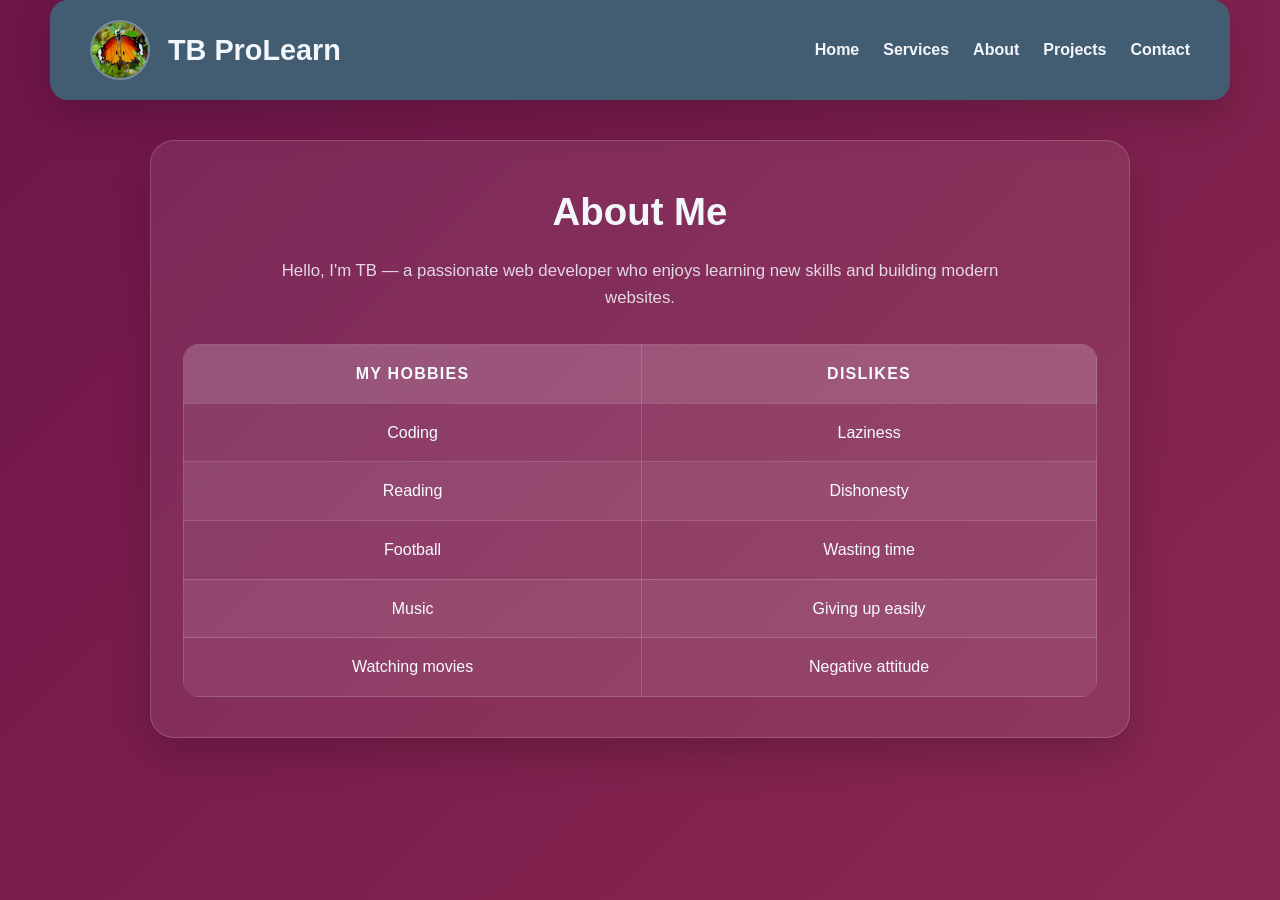
==== about.html @ 7f5a57a0 "first commit" ====
<!DOCTYPE html>
<html lang="en">
<head>
    <meta charset="UTF-8">
    <meta name="viewport" content="width=device-width, initial-scale=1.0">
    <title>TB ProLearn | About</title>
    <link rel="stylesheet" href="styles/about.css">
</head>
<body>
    <header>
        <nav aria-label="Primary navigation">
            <a href="index.html" class="logo">
                <img src="image/image1.jpg" alt="TB ProLearn logo">
                <span>TB ProLearn</span>
            </a>
            <div class="nav-items">
                <ul>
                    <li><a href="index.html">Home</a></li>
                    <li><a href="service.html">Services</a></li>
                    <li><a href="about.html">About</a></li>
                    <li><a href="project.html">Projects</a></li>
                    <li><a href="contact.html">Contact</a></li>
                </ul>
            </div>
        </nav>
    </header>

    <main>
        <section class="about">
            <h1>About Me</h1>
            <p>Hello, I'm TB — a passionate web developer who enjoys learning new skills and building modern websites.</p>
            <table>
                <thead>
                    <tr>
                        <th>My Hobbies</th>
                        <th>Dislikes</th>
                    </tr>
                </thead>
                <tbody>
                    <tr>
                        <td>Coding</td>
                        <td>Laziness</td>
                    </tr>
                    <tr>
                        <td>Reading</td>
                        <td>Dishonesty</td>
                    </tr>
                    <tr>
                        <td>Football</td>
                        <td>Wasting time</td>
                    </tr>
                    <tr>
                        <td>Music</td>
                        <td>Giving up easily</td>
                    </tr>
                    <tr>
                        <td>Watching movies</td>
                        <td>Negative attitude</td>
                    </tr>
                </tbody>
            </table>
        </section>
    </main>
</body>
</html>
---- styles/about.css ----
@import url("style.css");

.about {
    max-width: 980px;
    margin: 40px auto;
    padding: 40px 32px;
    background: rgba(255, 255, 255, 0.08);
    border: 1px solid rgba(255, 255, 255, 0.16);
    border-radius: var(--radius);
    box-shadow: var(--shadow);
    text-align: center;
}

.about h1 {
    font-size: clamp(2rem, 3vw, 3rem);
    margin-bottom: 16px;
}

.about p {
    max-width: 720px;
    margin: 0 auto 32px;
    color: var(--text-muted);
    font-size: 1.05rem;
}

.about table {
    width: 100%;
    border-collapse: collapse;
    background: rgba(255, 255, 255, 0.08);
    border-radius: 16px;
    overflow: hidden;
    margin-top: 24px;
}

.about th,
.about td {
    padding: 16px 20px;
    border: 1px solid rgba(255, 255, 255, 0.16);
    color: #f7fbff;
}

.about th {
    background: rgba(255, 255, 255, 0.12);
    text-transform: uppercase;
    letter-spacing: 0.08em;
}

.about tbody tr:nth-child(even) {
    background: rgba(255, 255, 255, 0.05);
}

.about tbody tr:hover {
    background: rgba(255, 255, 255, 0.1);
}

@media (max-width: 900px) {
    .about {
        padding: 32px 24px;
    }
    .about table th,
    .about table td {
        padding: 14px 12px;
    }
}

@media (max-width: 600px) {
    .about {
        margin: 24px 16px;
    }
    .about p {
        font-size: 1rem;
    }
}
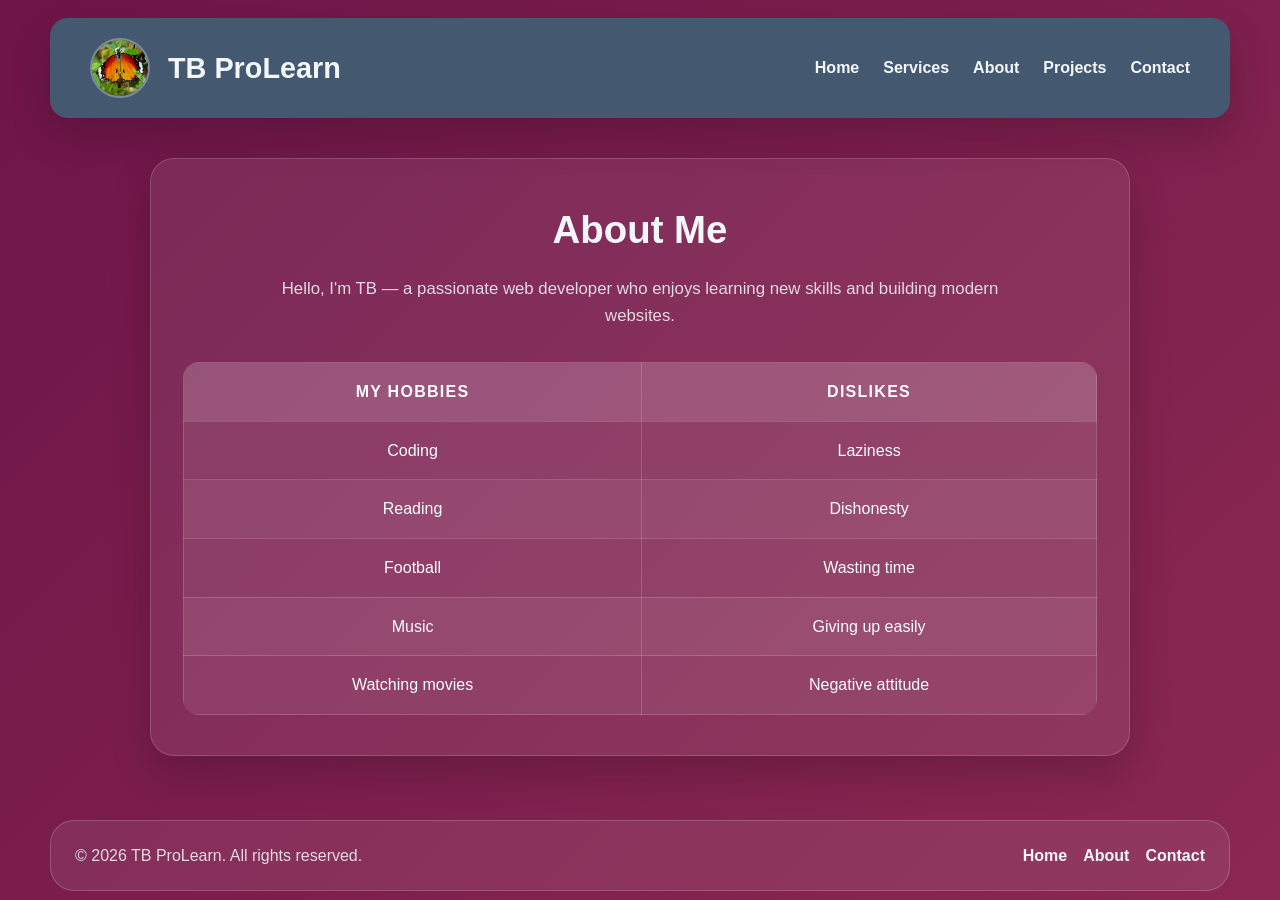
==== commit d85efea4: "first commit" ====
--- a/about.html
+++ b/about.html
@@ -61,5 +61,14 @@
             </table>
         </section>
     </main>
+
+    <footer class="site-footer">
+        <p>© 2026 TB ProLearn. All rights reserved.</p>
+        <div class="footer-links">
+            <a href="index.html">Home</a>
+            <a href="about.html">About</a>
+            <a href="contact.html">Contact</a>
+        </div>
+    </footer>
 </body>
 </html>
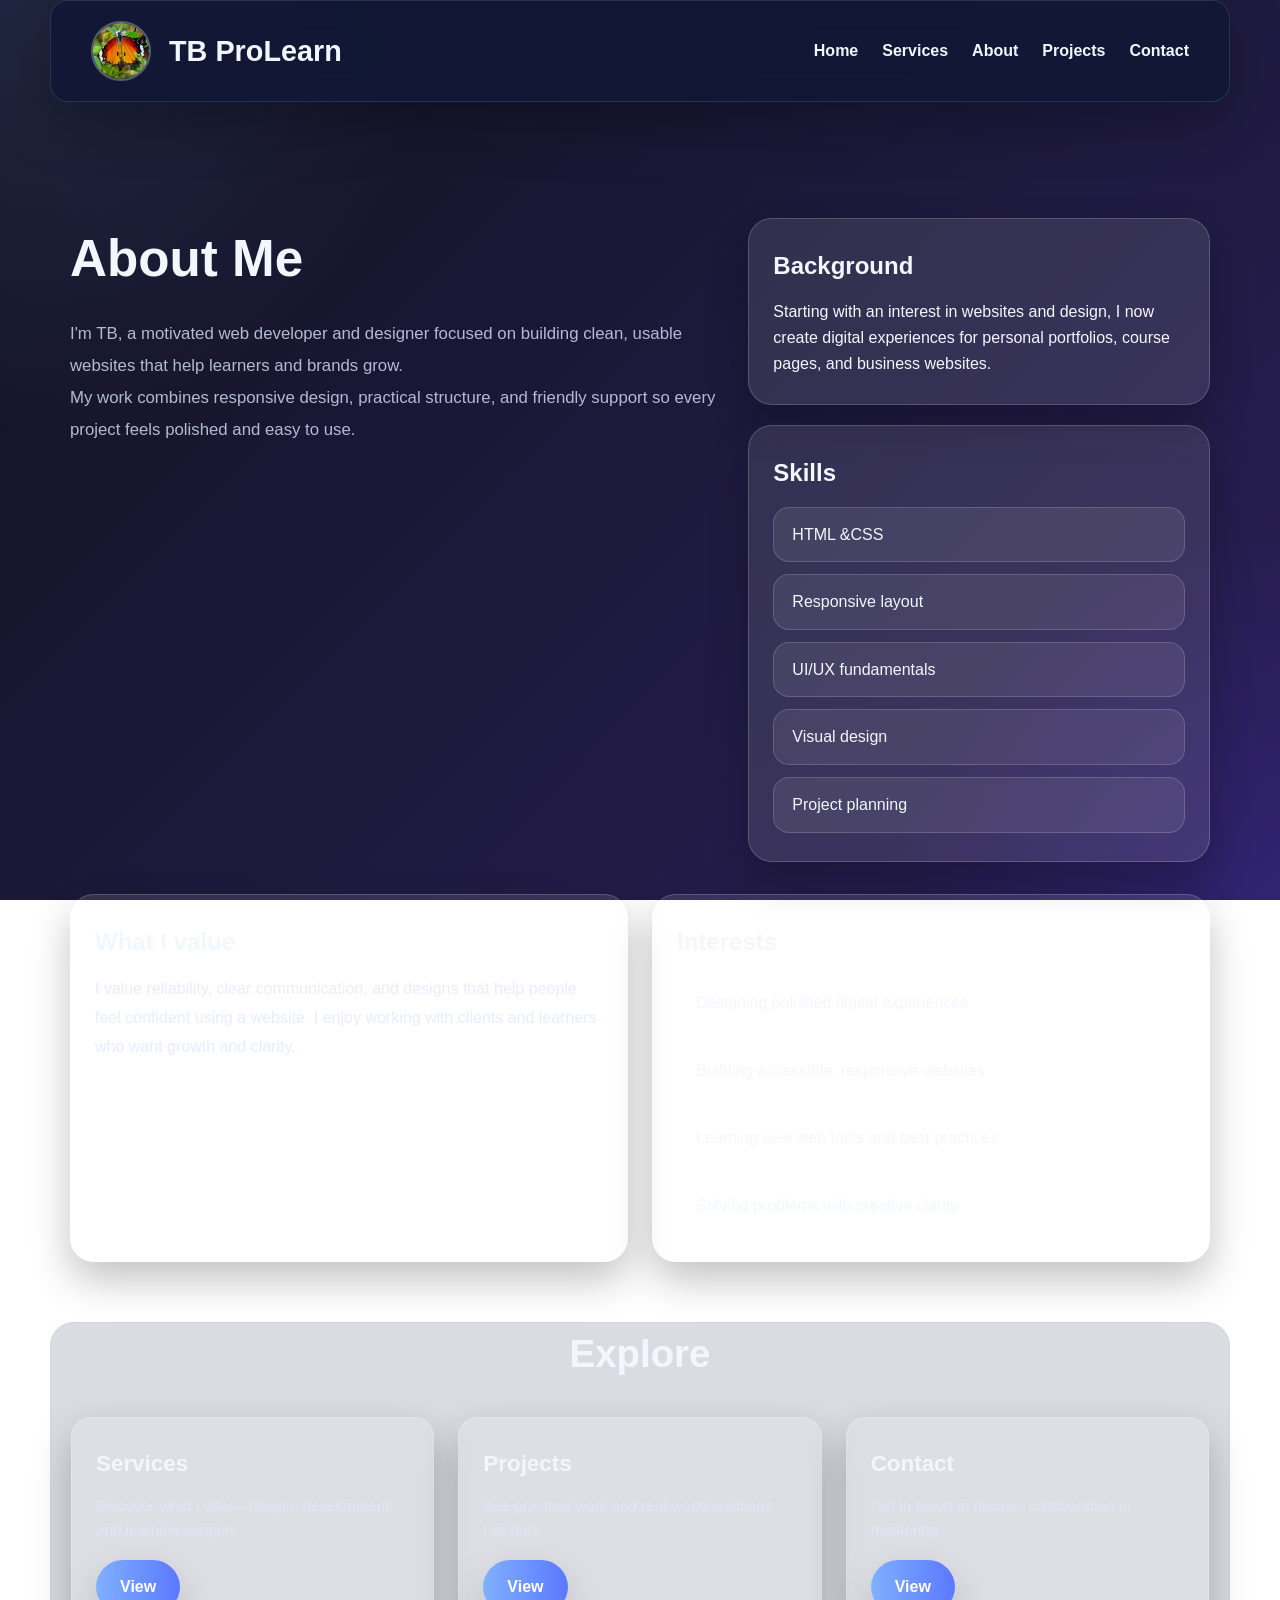
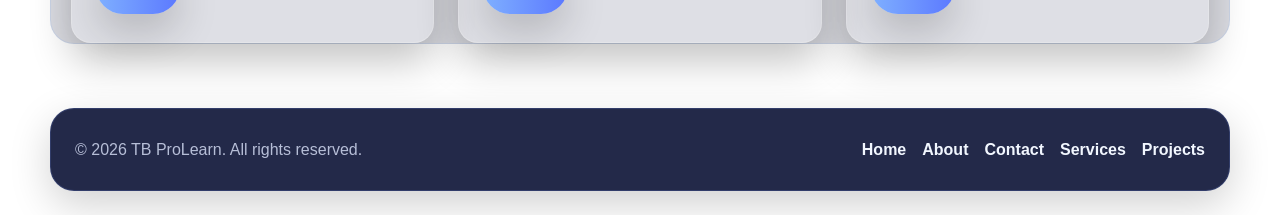
==== commit 644840b4: "still working on the Portfoloi" ====
--- a/about.html
+++ b/about.html
@@ -26,39 +26,65 @@
     </header>
 
     <main>
-        <section class="about">
-            <h1>About Me</h1>
-            <p>Hello, I'm TB — a passionate web developer who enjoys learning new skills and building modern websites.</p>
-            <table>
-                <thead>
-                    <tr>
-                        <th>My Hobbies</th>
-                        <th>Dislikes</th>
-                    </tr>
-                </thead>
-                <tbody>
-                    <tr>
-                        <td>Coding</td>
-                        <td>Laziness</td>
-                    </tr>
-                    <tr>
-                        <td>Reading</td>
-                        <td>Dishonesty</td>
-                    </tr>
-                    <tr>
-                        <td>Football</td>
-                        <td>Wasting time</td>
-                    </tr>
-                    <tr>
-                        <td>Music</td>
-                        <td>Giving up easily</td>
-                    </tr>
-                    <tr>
-                        <td>Watching movies</td>
-                        <td>Negative attitude</td>
-                    </tr>
-                </tbody>
-            </table>
+        <section class="about-intro">
+            <div class="about-copy">
+                <h1>About Me</h1>
+                <p>I'm TB, a motivated web developer and designer focused on building clean, usable websites that help learners and brands grow.</p>
+                <p>My work combines responsive design, practical structure, and friendly support so every project feels polished and easy to use.</p>
+            </div>
+            <div class="about-details">
+                <article class="profile-card">
+                    <h2>Background</h2>
+                    <p>Starting with an interest in websites and design, I now create digital experiences for personal portfolios, course pages, and business websites.</p>
+                </article>
+                <article class="skill-card">
+                    <h2>Skills</h2>
+                    <ul class="skill-list">
+                        <li>HTML &CSS</li>
+                        <li>Responsive layout</li>
+                        <li>UI/UX fundamentals</li>
+                        <li>Visual design</li>
+                        <li>Project planning</li>
+                    </ul>
+                </article>
+            </div>
+        </section>
+
+        <section class="story-grid">
+            <article class="story-panel">
+                <h2>What I value</h2>
+                <p>I value reliability, clear communication, and designs that help people feel confident using a website. I enjoy working with clients and learners who want growth and clarity.</p>
+            </article>
+            <article class="story-panel">
+                <h2>Interests</h2>
+                <ul class="skill-list">
+                    <li>Designing polished digital experiences</li>
+                    <li>Building accessible, responsive websites</li>
+                    <li>Learning new web tools and best practices</li>
+                    <li>Solving problems with creative clarity</li>
+                </ul>
+            </article>
+        </section>
+
+        <section class="preview-sections">
+            <h2>Explore</h2>
+            <div class="preview-grid">
+                <article class="preview-card">
+                    <h3>Services</h3>
+                    <p>Discover what I offer—design, development, and learning support.</p>
+                    <a class="button" href="service.html">View</a>
+                </article>
+                <article class="preview-card">
+                    <h3>Projects</h3>
+                    <p>See practical work and real-world solutions I've built.</p>
+                    <a class="button" href="project.html">View</a>
+                </article>
+                <article class="preview-card">
+                    <h3>Contact</h3>
+                    <p>Get in touch to discuss collaboration or mentoring.</p>
+                    <a class="button" href="contact.html">View</a>
+                </article>
+            </div>
         </section>
     </main>
 
@@ -68,6 +94,8 @@
             <a href="index.html">Home</a>
             <a href="about.html">About</a>
             <a href="contact.html">Contact</a>
+            <a href="service.html">Services</a>
+            <a href="project.html">Projects</a>
         </div>
     </footer>
 </body>
--- a/styles/about.css
+++ b/styles/about.css
@@ -1,73 +1,140 @@
 @import url("style.css");
 
-.about {
-    max-width: 980px;
-    margin: 40px auto;
-    padding: 40px 32px;
+main {
+    margin-top: 100px;
+}
+
+.about-intro {
+    max-width: 1180px;
+    margin: 40px auto 32px;
+    padding: 0 20px;
+    display: grid;
+    grid-template-columns: 1.4fr 1fr;
+    gap: 32px;
+}
+
+.about-copy h1 {
+    font-size: clamp(2.8rem, 4vw, 3.6rem);
+    margin-bottom: 18px;
+}
+
+.about-copy p {
+    max-width: 700px;
+    color: var(--text-muted);
+    font-size: 1.05rem;
+    line-height: 1.9;
+}
+
+.about-details {
+    display: grid;
+    gap: 20px;
+}
+
+.profile-card,
+.skill-card,
+.value-card,
+.story-panel {
+    background: rgba(255, 255, 255, 0.1);
+    border: 1px solid rgba(255, 255, 255, 0.18);
+    border-radius: var(--radius);
+    padding: 28px 24px;
+    box-shadow: var(--shadow);
+}
+
+.profile-card h2,
+.skill-card h2,
+.value-card h2,
+.story-panel h2 {
+    margin-bottom: 14px;
+}
+
+.skill-list {
+    list-style: none;
+    margin: 0;
+    padding: 0;
+    display: grid;
+    gap: 12px;
+}
+
+.skill-list li {
+    padding: 14px 18px;
+    border-radius: 16px;
     background: rgba(255, 255, 255, 0.08);
     border: 1px solid rgba(255, 255, 255, 0.16);
-    border-radius: var(--radius);
-    box-shadow: var(--shadow);
-    text-align: center;
 }
 
-.about h1 {
-    font-size: clamp(2rem, 3vw, 3rem);
-    margin-bottom: 16px;
+.story-grid {
+    max-width: 1180px;
+    margin: 0 auto 40px;
+    padding: 0 20px;
+    display: grid;
+    grid-template-columns: repeat(2, minmax(260px, 1fr));
+    gap: 24px;
 }
 
-.about p {
-    max-width: 720px;
-    margin: 0 auto 32px;
+.story-panel p {
     color: var(--text-muted);
-    font-size: 1.05rem;
+    line-height: 1.8;
 }
 
-.about table {
-    width: 100%;
-    border-collapse: collapse;
-    background: rgba(255, 255, 255, 0.08);
-    border-radius: 16px;
-    overflow: hidden;
-    margin-top: 24px;
+.preview-sections {
+    max-width: 1180px;
+    margin: 60px auto 40px;
+    padding: 0 20px;
 }
 
-.about th,
-.about td {
-    padding: 16px 20px;
-    border: 1px solid rgba(255, 255, 255, 0.16);
-    color: #f7fbff;
+.preview-sections h2 {
+    text-align: center;
+    font-size: clamp(2rem, 3vw, 2.8rem);
+    margin-bottom: 32px;
 }
 
-.about th {
-    background: rgba(255, 255, 255, 0.12);
-    text-transform: uppercase;
-    letter-spacing: 0.08em;
+.preview-grid {
+    display: grid;
+    grid-template-columns: repeat(3, minmax(240px, 1fr));
+    gap: 24px;
 }
 
-.about tbody tr:nth-child(even) {
-    background: rgba(255, 255, 255, 0.05);
+.preview-card {
+    padding: 28px 24px;
+    background: rgba(255, 255, 255, 0.1);
+    border: 1px solid rgba(255, 255, 255, 0.18);
+    border-radius: 20px;
+    box-shadow: var(--shadow);
+    transition: transform 0.25s ease, box-shadow 0.25s ease;
 }
 
-.about tbody tr:hover {
-    background: rgba(255, 255, 255, 0.1);
+.preview-card:hover {
+    transform: translateY(-4px);
+    box-shadow: 0 22px 44px rgba(0, 0, 0, 0.16);
+}
+
+.preview-card h3 {
+    margin-bottom: 12px;
+    font-size: 1.4rem;
+}
+
+.preview-card p {
+    color: var(--text-muted);
+    margin-bottom: 18px;
+    font-size: 0.95rem;
 }
 
 @media (max-width: 900px) {
-    .about {
-        padding: 32px 24px;
-    }
-    .about table th,
-    .about table td {
-        padding: 14px 12px;
+    .about-intro,
+    .story-grid,
+    .preview-grid {
+        grid-template-columns: 1fr;
     }
 }
 
 @media (max-width: 600px) {
-    .about {
+    main {
+        margin-top: 80px;
+    }
+    
+    .about-intro {
         margin: 24px 16px;
-    }
-    .about p {
-        font-size: 1rem;
+        gap: 24px;
     }
 }
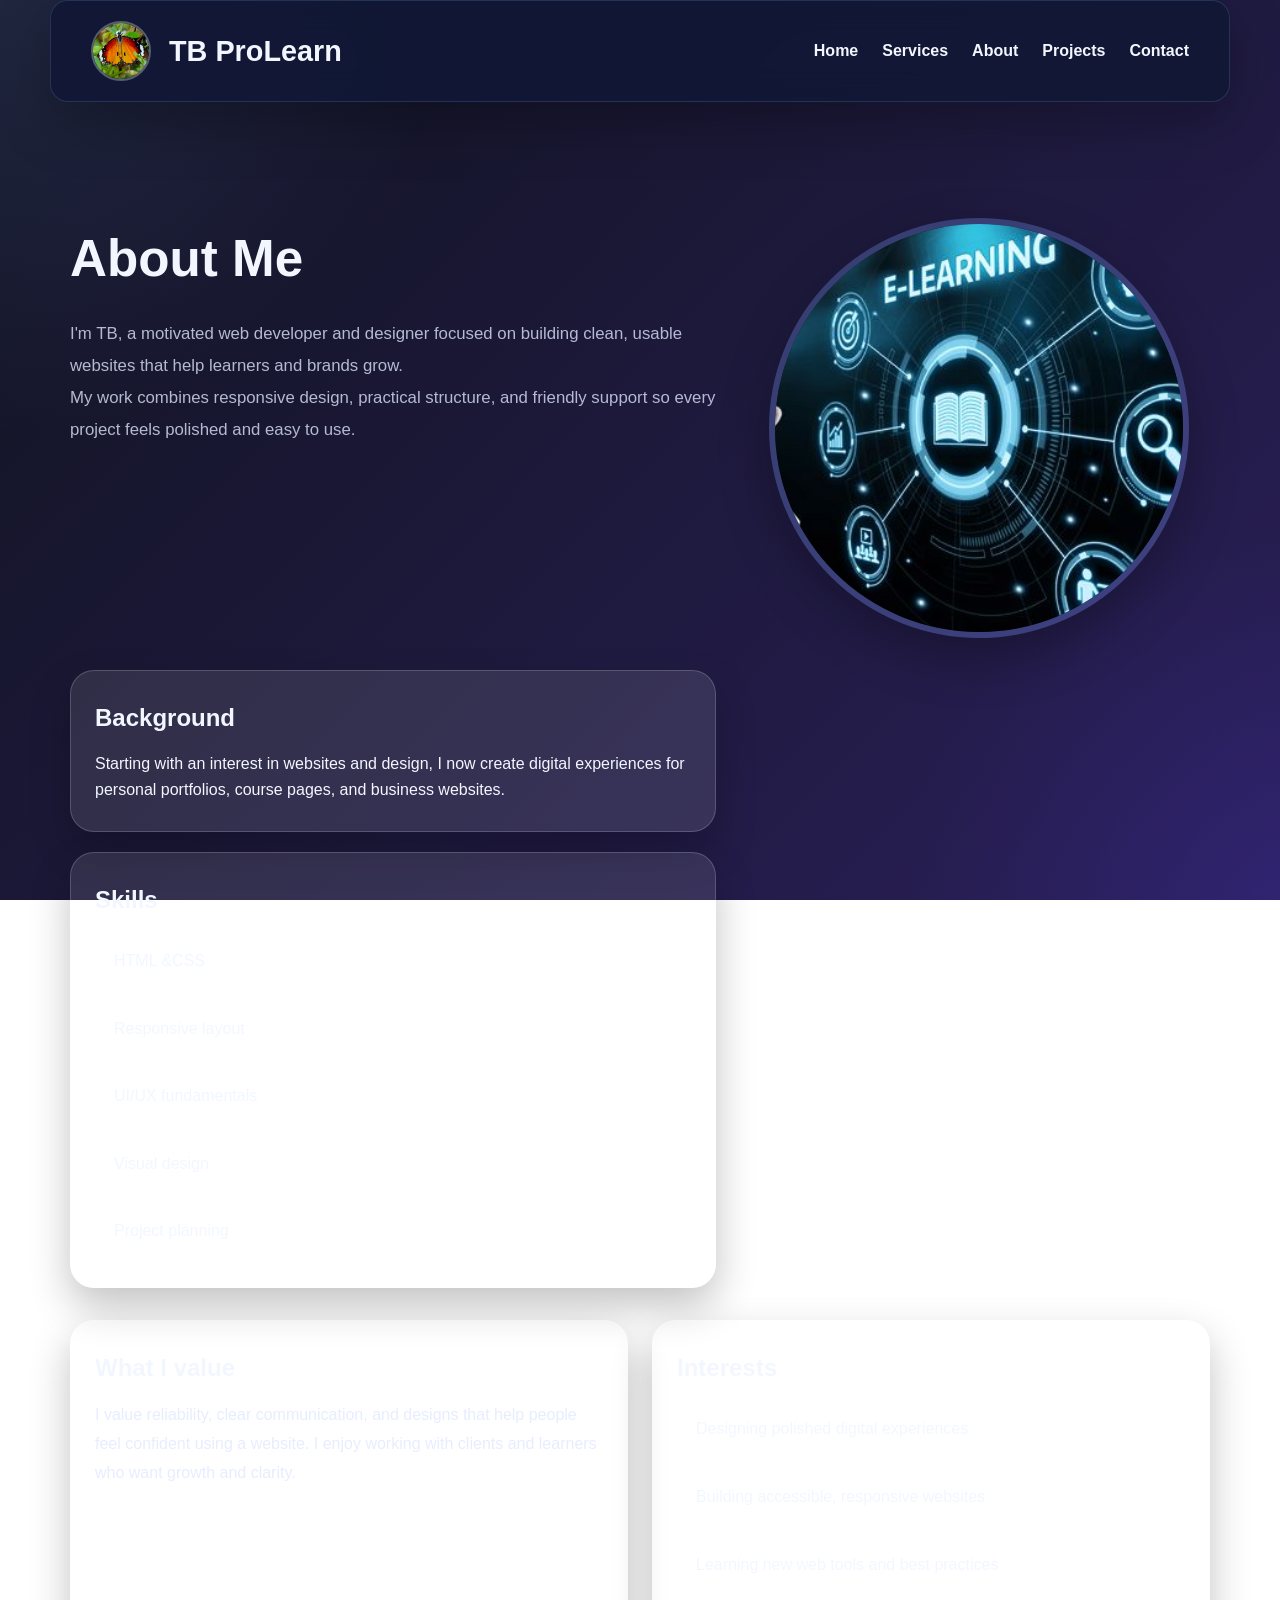
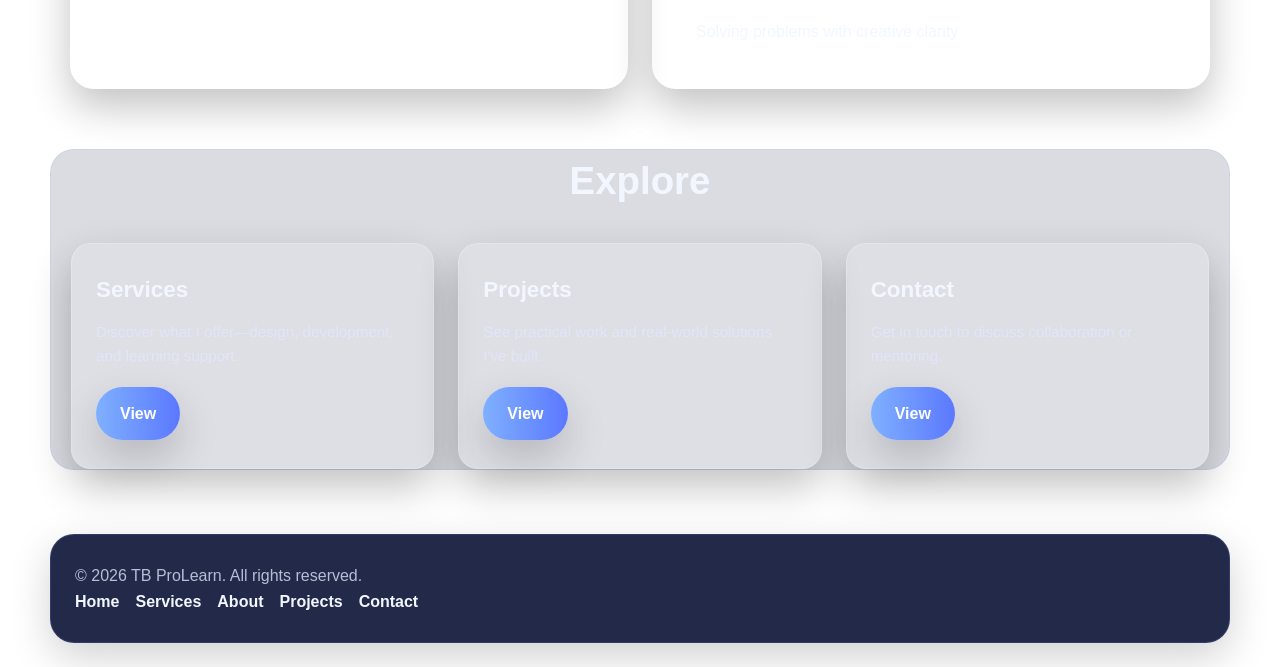
==== commit 9a02e53d: "improving the portfoloi" ====
--- a/about.html
+++ b/about.html
@@ -31,6 +31,9 @@
                 <h1>About Me</h1>
                 <p>I'm TB, a motivated web developer and designer focused on building clean, usable websites that help learners and brands grow.</p>
                 <p>My work combines responsive design, practical structure, and friendly support so every project feels polished and easy to use.</p>
+            </div>
+            <div class="hero-image">
+                <img src="image/IMG_20260717_142531.jpg" alt="Portrait of TB">
             </div>
             <div class="about-details">
                 <article class="profile-card">
@@ -92,10 +95,10 @@
         <p>© 2026 TB ProLearn. All rights reserved.</p>
         <div class="footer-links">
             <a href="index.html">Home</a>
+            <a href="service.html">Services</a>
             <a href="about.html">About</a>
+            <a href="project.html">Projects</a>
             <a href="contact.html">Contact</a>
-            <a href="service.html">Services</a>
-            <a href="project.html">Projects</a>
         </div>
     </footer>
 </body>
